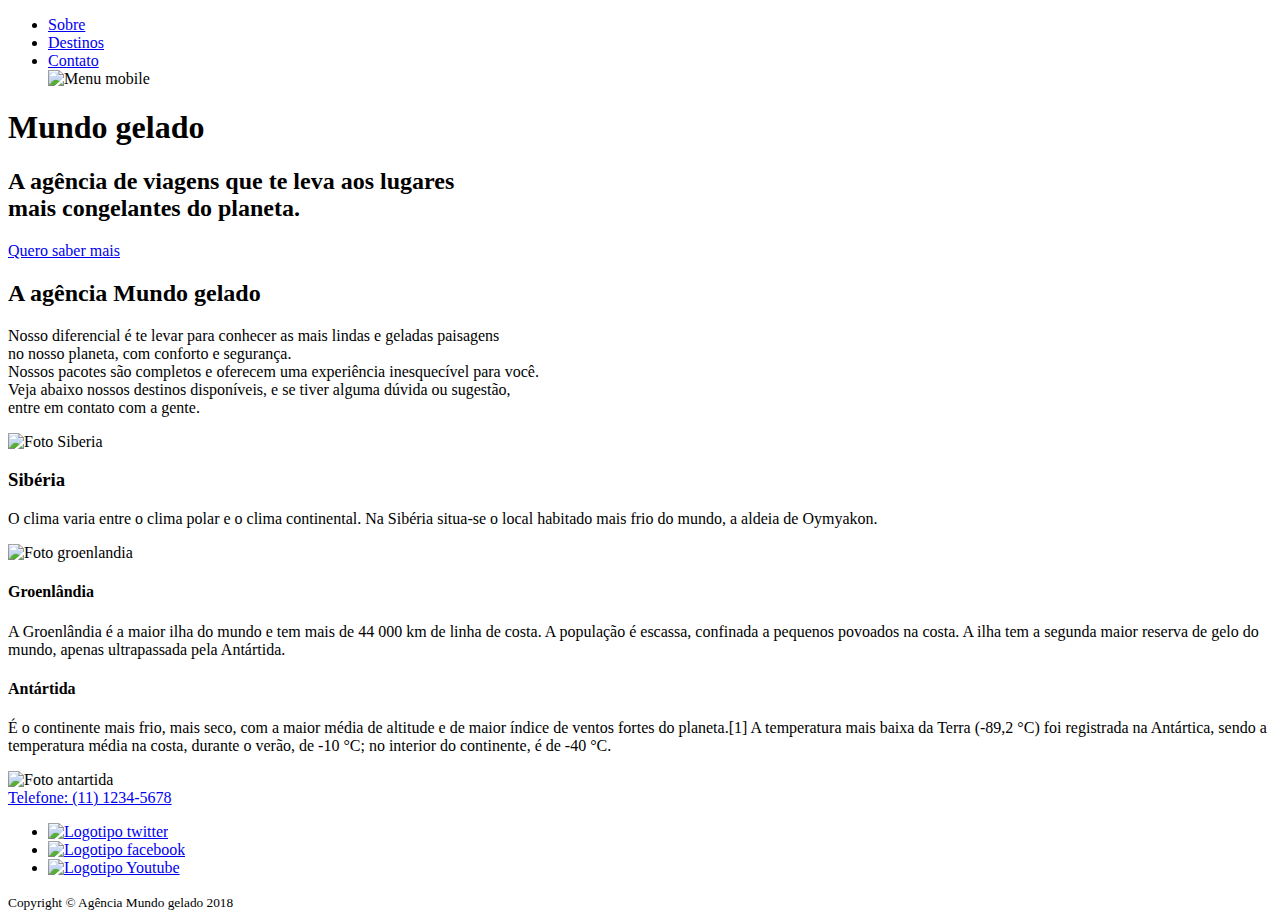
==== index.html @ 076063d7 "Primeiro commit" ====
<!DOCTYPE html>
<html lang="pt-br">

<head>
    <meta charset="utf-8">
    <link rel="stylesheet" href="css/style.css">
    <meta name="viewport" content="width=device-width, initial-scale=1, shrink-to-fit=no">
    <!-- fonte varela -->
    <link href="https://fonts.googleapis.com/css?family=Varela+Round" rel="stylesheet">
    <!-- fonte nunito -->
    <link href="https://fonts.googleapis.com/css?family=Nunito:200,200i,300,300i,400,400i,600,600i,700,700i,800,800i,900,900i" rel="stylesheet">
    <title>Agência Mundo Gelado</title>
</head>

<body>
    <section>
        <nav class="nav">
            <div class="container">
                <ul class="nav__menu">
                    <li>
                        <a href="#sobre" class="nav__link">Sobre</a>
                    </li>
                    <li>
                        <a href="#destinos" class="nav__link">Destinos</a>
                    </li>
                    <li>
                        <a href="#contato" class="nav__link">Contato</a>
                    </li>
                    <img src="img/menu-hamburger.png" alt="Menu mobile" class="nav__mobile">
                </ul>
            </div>
        </nav>
    </section>

    <main>
        <section class="banner transition">
            <h1 class="banner__title">Mundo gelado</h1>
            <h2 class="banner__subtitle">A agência de viagens que te leva aos lugares<br> mais congelantes do planeta.</h2>
            <a href="#" class="btn btn--primary banner__btn transition">Quero saber mais</a>
        </section>

        <section class="about" id="sobre">
            <h2 class="about__title">A agência Mundo gelado</h2>
            <p>Nosso diferencial é te levar para conhecer as mais lindas e geladas paisagens<br> no nosso planeta, com conforto e segurança.<br> Nossos pacotes são completos e oferecem uma experiência inesquecível para você.<br> Veja abaixo nossos destinos
                disponíveis, e se tiver alguma dúvida ou sugestão,<br> entre em contato com a gente.</p>
        </section>

        <section id="destinos">
            <div class="container">

                <div class="destination destination--siberia">
                    <img src="img/siberia-1.jpg" alt="Foto Siberia" class="destination--siberia__img">
                    <span class="destination__border"></span>
                    <div class="destination__text">
                        <h3>Sibéria</h3>
                        <p>O clima varia entre o clima polar e o clima continental. Na Sibéria situa-se o local habitado mais frio do mundo, a aldeia de Oymyakon.</p>
                    </div>
                </div>

                <div>
                    <div class="destination--groenlandia">
                        <div class="destination--groenlandia__wrapper-img">
                            <img src="img/groenlandia-1.jpg" alt="Foto groenlandia" class="destination--groenlandia__img">
                        </div>
                        <div class="destination__description destination__description--groenlandia">
                            <h4 class="destination__title">Groenlândia</h4>
                            <p class="destination_paragraph destination_paragraph--groenlandia">A Groenlândia é a maior ilha do mundo e tem mais de 44 000 km de linha de costa. A população é escassa, confinada a pequenos povoados na costa. A ilha tem a segunda maior reserva de gelo do mundo, apenas ultrapassada pela Antártida.</p>
                        </div>
                    </div>

                    <div class="destination--antartida">
                        <div class="destination__description destination__description--antartida">
                            <h4 class="destination__title">Antártida</h4>
                            <p class="destination_paragraph">É o continente mais frio, mais seco, com a maior média de altitude e de maior índice de ventos fortes do planeta.[1] A temperatura mais baixa da Terra (-89,2 °C) foi registrada na Antártica, sendo a temperatura média na costa,
                                durante o verão, de -10 °C; no interior do continente, é de -40 °C.</p>
                        </div>
                        <div class="destination--groenlandia__wrapper-img">
                            <img src="img/antartida-1.jpg" alt="Foto antartida" class="destination--antartida__img">
                        </div>
                    </div>
                </div>
            </div>
        </section>

        <footer class="footer" id="contato">
            <a href="tel:111234-5678">Telefone: (11) 1234-5678</a>
            <ul class="footer__socialmedia">
                <li>
                    <a href="https://twitter.com" target="_blank" class="footer__twitter">
                        <img src="img/twitter.png" alt="Logotipo twitter">
                    </a>
                </li>
                <li>
                    <a href="https://facebook.com" target="_blank" class="footer__facebook">
                        <img src="img/facebook.png" alt="Logotipo facebook">
                    </a>
                </li>
                <li>
                    <a href="https://youtube.com" target="_blank" class="footer__youtube">
                        <img src="img/youtube.png" alt="Logotipo Youtube">
                    </a>
                </li>
            </ul>
            <div>
                <small>Copyright © Agência Mundo gelado 2018</small>
            </div>
        </footer>
    </main>
</body>

</html>
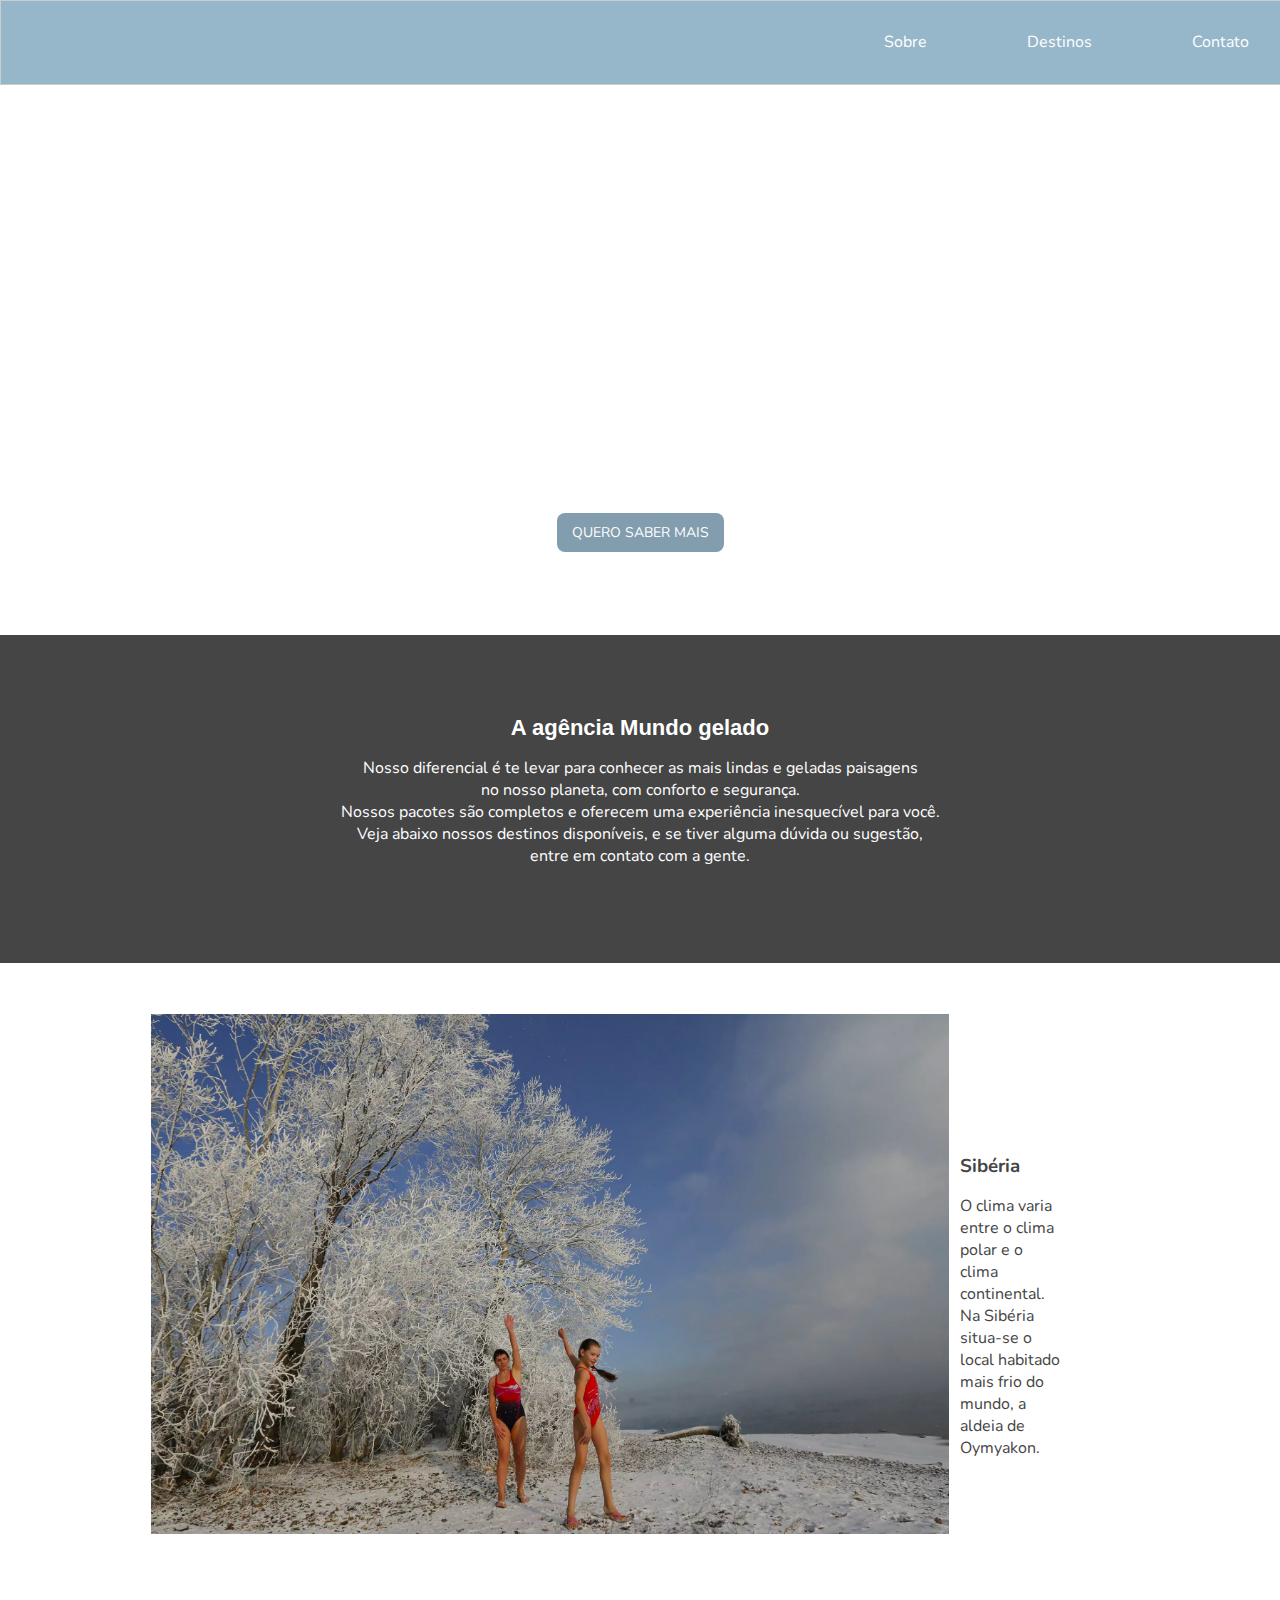
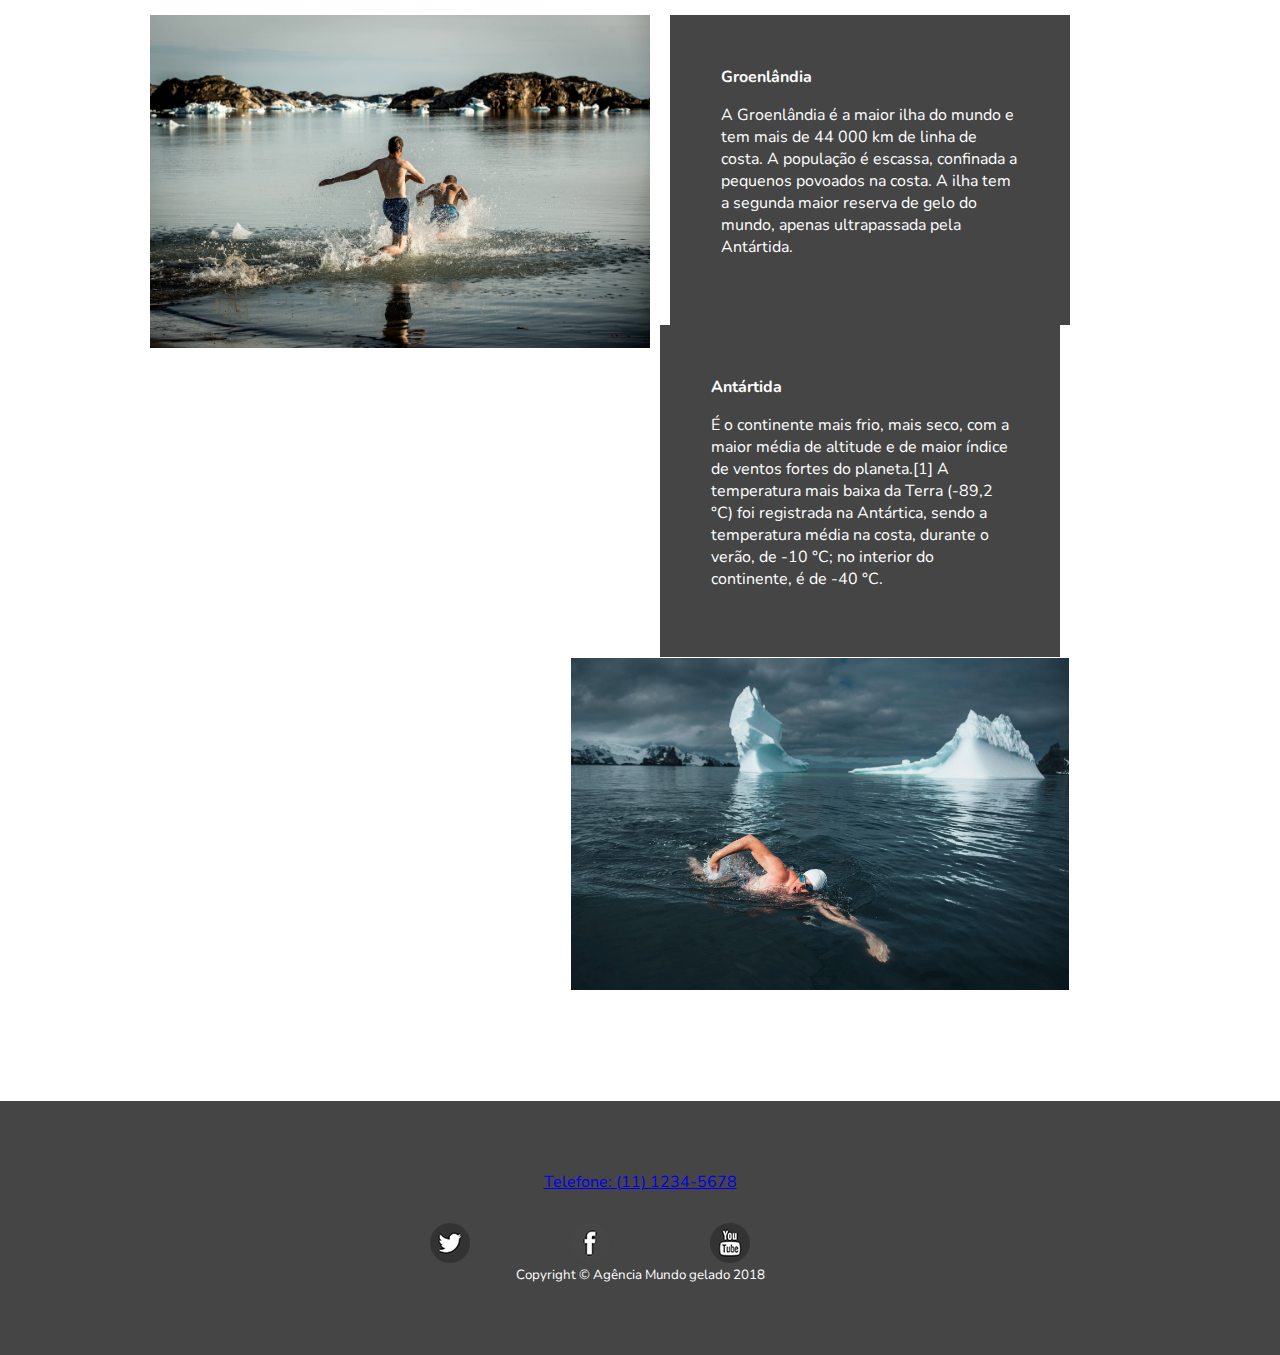
==== commit 27fd8618: "css 01" ====
--- a/index.html
+++ b/index.html
@@ -33,7 +33,7 @@
     </section>
 
     <main>
-        <section class="banner transition">
+        <section class="banner_transition">
             <h1 class="banner__title">Mundo gelado</h1>
             <h2 class="banner__subtitle">A agência de viagens que te leva aos lugares<br> mais congelantes do planeta.</h2>
             <a href="#" class="btn btn--primary banner__btn transition">Quero saber mais</a>
--- a/css/style.css
+++ b/css/style.css
@@ -0,0 +1,169 @@
+     * {
+     margin: 0;
+     padding: 0;
+     border: 0;
+     box-sizing: border-box;
+ }
+ 
+ body {
+     font-family: 'Nunito', sans-serif;
+     color: #fff;
+ }
+ 
+ h1.banner__title {
+     font-family: 'times new roman', Arial, , sans-serif;
+     font-size: 120px;
+     text-transform: uppercase;
+     color: white;
+     text-align: center;
+     justify-content: center;
+     padding: 100px;
+ }
+ 
+ section.banner_transition {
+     background-image: url("https://file.globalupload.io/3E3pnt0XK1.jpg");
+     background-size: cover;
+     height: 550px;
+     background-repeat: no-repeat;
+     text-align: center;
+     align-content: center;
+     align-items: center;
+ }
+ 
+ .nav {
+     background-color: #96b6ca;
+     width: 1350px;
+     height: 85px;
+     border: 1px solid #ccc;
+ }
+ 
+ ul li a {
+     list-style-type: none;
+     display: flex;
+     padding: 30px 100px 0px 0px;
+     text-decoration: none;
+     color: white;
+ }
+ 
+ .nav__menu {
+     display: flex;
+     float: right;
+     list-style-type: none;
+ }
+ 
+ a.btn.btn--primary.banner__btn.transition {
+     text-decoration: none;
+     color: white;
+     display: inline;
+     padding: 10px 15px;
+     text-transform: uppercase;
+     background-color: #829dad;
+     border-radius: 8px;
+     font-size: 14px;
+     flex-wrap: wrap-reverse;
+ }
+ 
+ h2.banner__subtitle {
+     font-size: 22px;
+     color: white;
+     FONT-WEIGHT: 200;
+     padding: 25px;
+     margin-top: -130px;
+ }
+ 
+ #sobre {
+     padding: 80px;
+     background-color: #454545;
+ }
+ 
+ .about {
+     text-align: center;
+     color: white;
+ }
+ 
+ h2.about__title {
+     font-family: 'Verdana', Tahoma, sans-serif;
+     font-size: 22px;
+ }
+ 
+ p {
+     display: block;
+     margin-block-start: 1em;
+     margin-block-end: 1em;
+     margin-inline-start: 0px;
+     margin-inline-end: 0px;
+ }
+ 
+ #destinos {
+     padding: 50px 200px 100px 150px;
+     display: flex;
+     flex-direction: row;
+ }
+ 
+ .destination__text {
+     /* align-items: center; */
+     padding: 140px 20px;
+     color: #454545;
+ }
+ 
+ .destination--siberia__img {
+     float: left;
+     border: transparent thin solid;
+     margin: 0px 10px 10px 0;
+     max-width: 800px;
+ }
+ 
+ .destination--groenlandia__img {
+     /* border: transparent thin solid; */
+     margin: 0px 10px 10px 0;
+     max-width: 500px;
+     float: left;
+ }
+ 
+ .destination__description.destination__description--groenlandia {
+     background-color: #454545;
+     padding: 50px;
+     border: transparent thin solid;
+     margin: 0px 10px 0px 0px;
+     max-width: 400px;
+     float: right;
+     /* padding: 25px 40px 40px 20px; */
+ }
+ 
+ .destination__description.destination__description--antartida {
+     background-color: #454545;
+     max-width: 400px;
+     float: left;
+     padding: 50px;
+     margin: 0px 10px 0px 0px;
+     border: transparent thin solid;
+     /* padding: 25px 40px 40px 20px; */
+ }
+ 
+ .destination--antartida__img {
+     border: transparent thin solid;
+     margin: 0px 10px 10px 0;
+     max-width: 500px;
+     float: right;
+ }
+ 
+ .container {}
+ 
+ #contato.footer {
+     padding: 70px;
+     background-color: #454545;
+     text-align: center;
+     text-decoration: none;
+ }
+ 
+ .footer__socialmedia {
+     display: flex;
+     list-style-type: none;
+     justify-content: center;
+     justify-items: center;
+ }
+ 
+ @media (min-width: 600px) {
+     .nav__mobile {
+         display: none;
+     }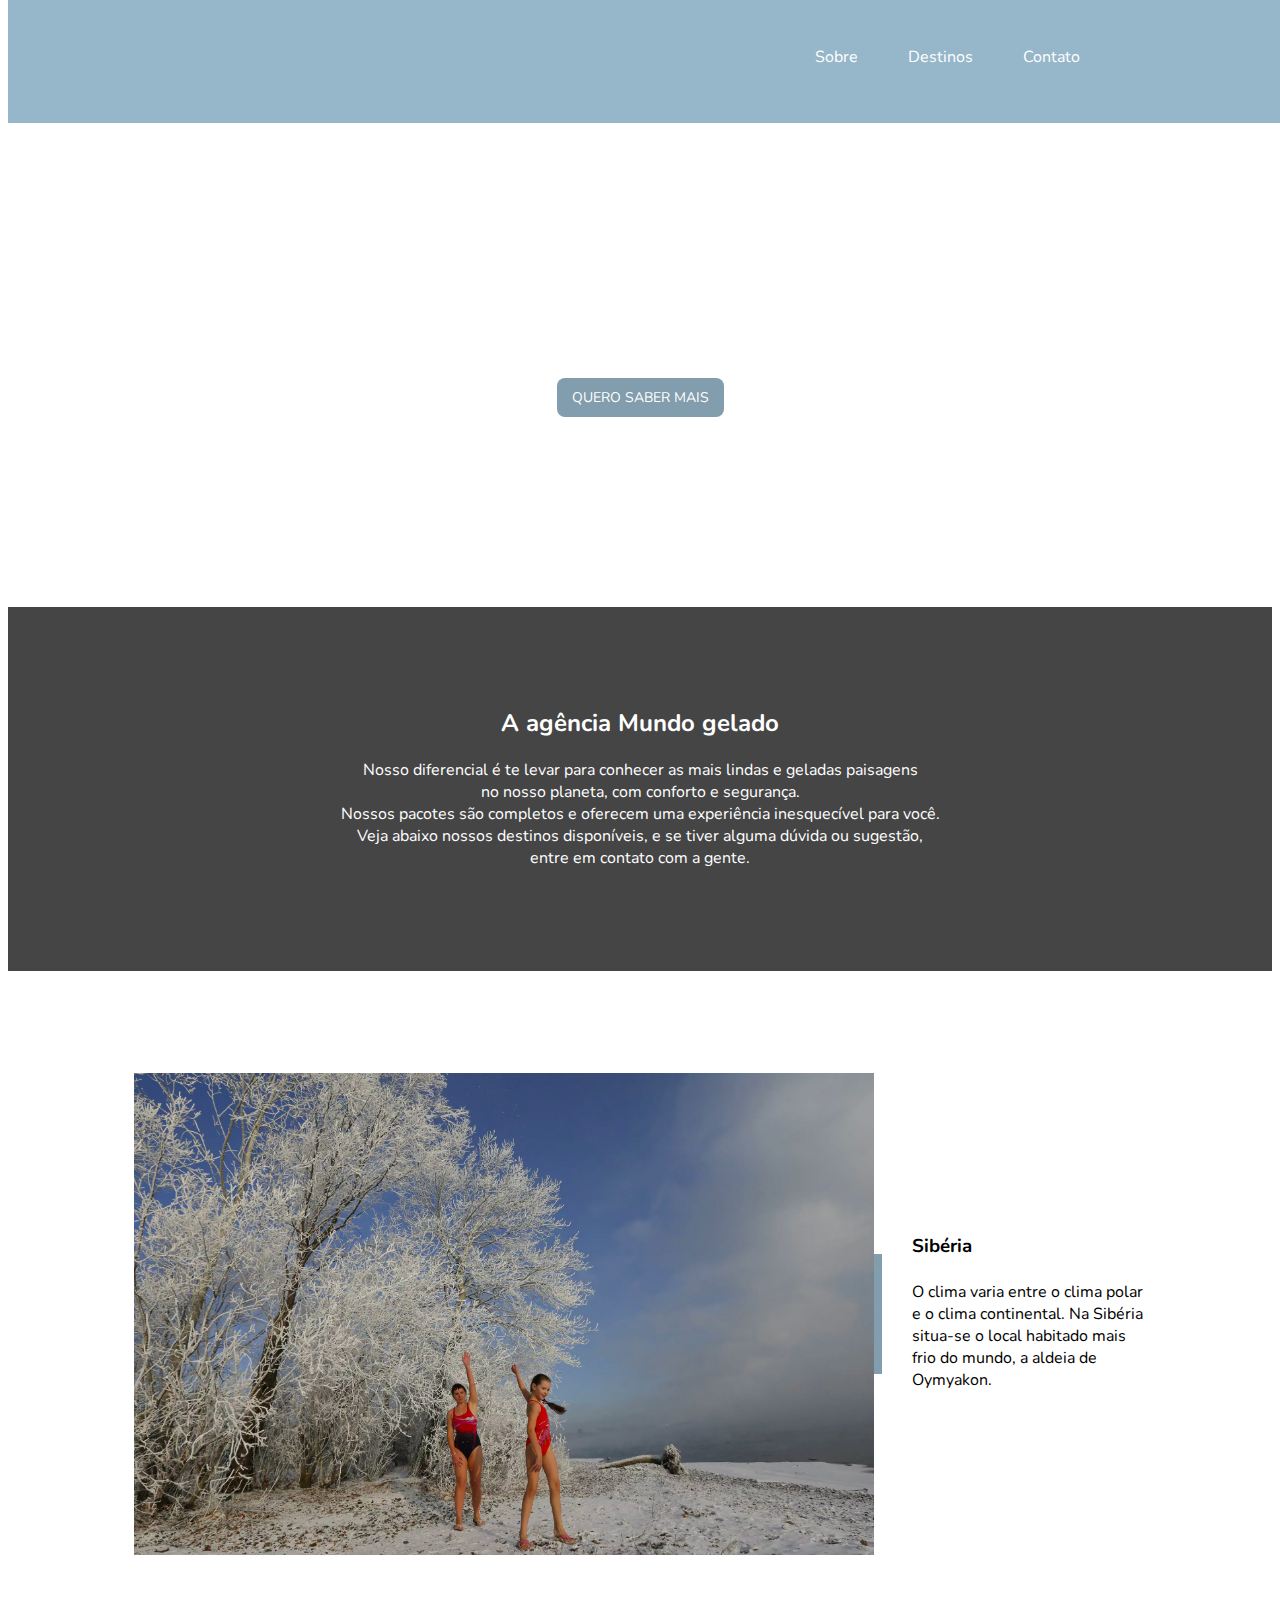
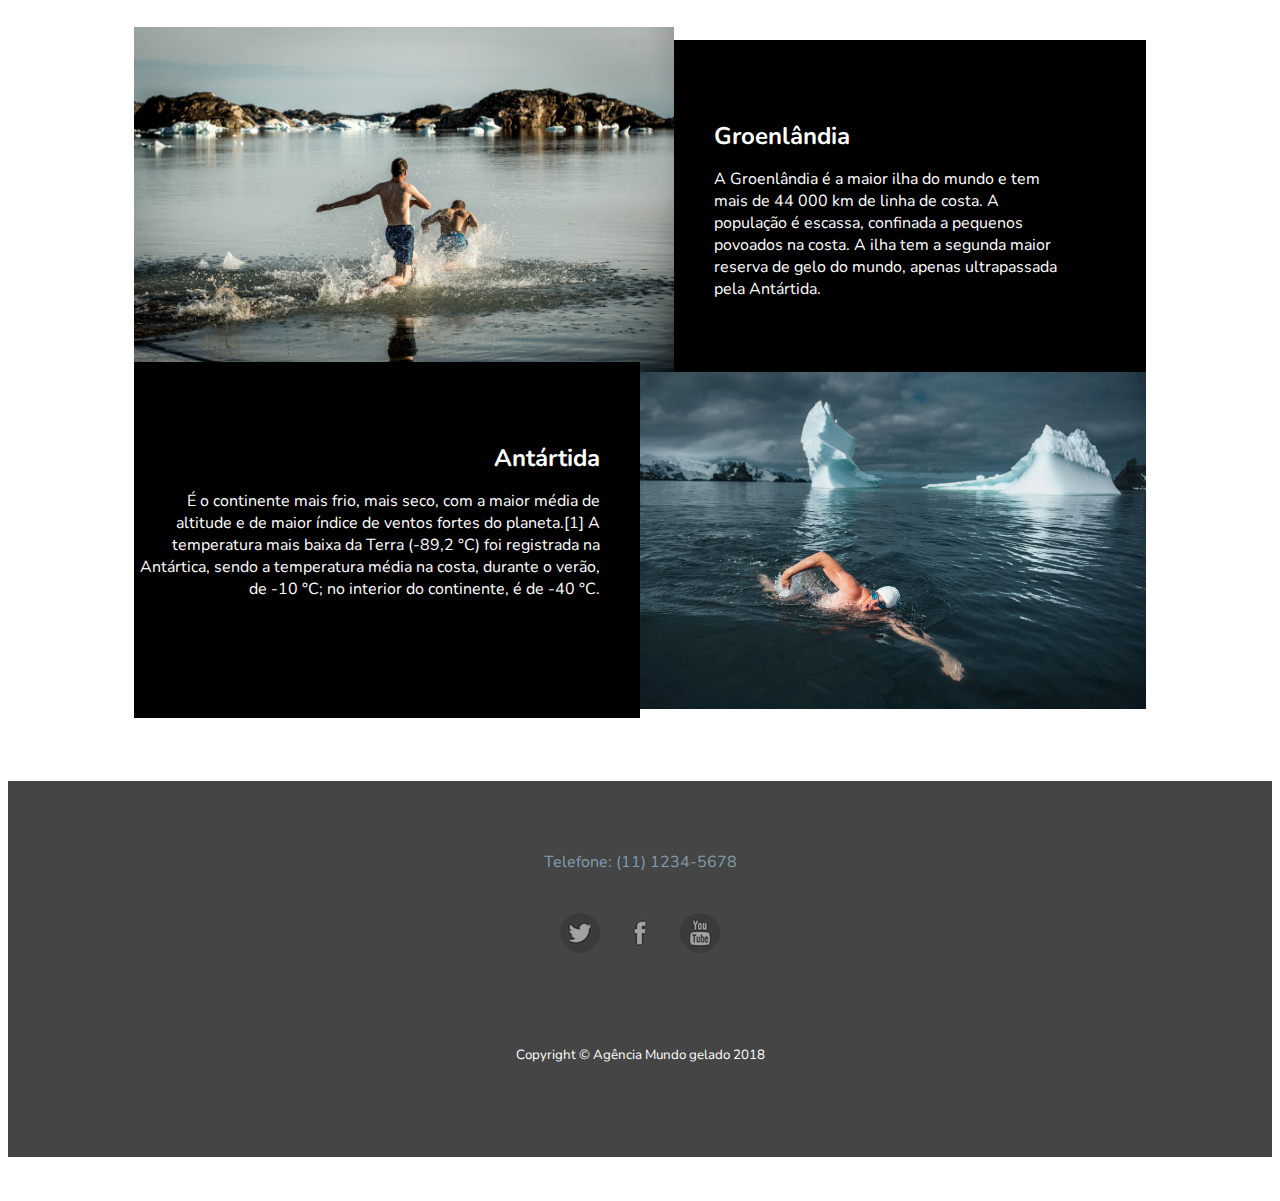
==== commit c7fcdde2: "versão final" ====
--- a/index.html
+++ b/index.html
@@ -4,6 +4,8 @@
 <head>
     <meta charset="utf-8">
     <link rel="stylesheet" href="css/style.css">
+    <link rel="stylesheet" href="css/banner.css">
+    <link rel="stylesheet" href="css/footer.css">
     <meta name="viewport" content="width=device-width, initial-scale=1, shrink-to-fit=no">
     <!-- fonte varela -->
     <link href="https://fonts.googleapis.com/css?family=Varela+Round" rel="stylesheet">
@@ -74,11 +76,11 @@
                             <p class="destination_paragraph">É o continente mais frio, mais seco, com a maior média de altitude e de maior índice de ventos fortes do planeta.[1] A temperatura mais baixa da Terra (-89,2 °C) foi registrada na Antártica, sendo a temperatura média na costa,
                                 durante o verão, de -10 °C; no interior do continente, é de -40 °C.</p>
                         </div>
-                        <div class="destination--groenlandia__wrapper-img">
-                            <img src="img/antartida-1.jpg" alt="Foto antartida" class="destination--antartida__img">
-                        </div>
+                        <!-- <div class="destination--groenlandia__wrapper-img"> -->
+                        <img src="img/antartida-1.jpg" alt="Foto antartida" class="destination--antartida__img">
                     </div>
                 </div>
+            </div>
             </div>
         </section>
 
--- a/css/style.css
+++ b/css/style.css
@@ -1,169 +1,294 @@
-     * {
-     margin: 0;
-     padding: 0;
-     border: 0;
-     box-sizing: border-box;
- }
- 
- body {
-     font-family: 'Nunito', sans-serif;
-     color: #fff;
- }
- 
- h1.banner__title {
-     font-family: 'times new roman', Arial, , sans-serif;
-     font-size: 120px;
-     text-transform: uppercase;
-     color: white;
-     text-align: center;
-     justify-content: center;
-     padding: 100px;
- }
- 
- section.banner_transition {
-     background-image: url("https://file.globalupload.io/3E3pnt0XK1.jpg");
-     background-size: cover;
-     height: 550px;
-     background-repeat: no-repeat;
-     text-align: center;
-     align-content: center;
-     align-items: center;
- }
- 
- .nav {
-     background-color: #96b6ca;
-     width: 1350px;
-     height: 85px;
-     border: 1px solid #ccc;
- }
- 
- ul li a {
-     list-style-type: none;
-     display: flex;
-     padding: 30px 100px 0px 0px;
-     text-decoration: none;
-     color: white;
- }
- 
- .nav__menu {
-     display: flex;
-     float: right;
-     list-style-type: none;
- }
- 
- a.btn.btn--primary.banner__btn.transition {
-     text-decoration: none;
-     color: white;
-     display: inline;
-     padding: 10px 15px;
-     text-transform: uppercase;
-     background-color: #829dad;
-     border-radius: 8px;
-     font-size: 14px;
-     flex-wrap: wrap-reverse;
- }
- 
- h2.banner__subtitle {
-     font-size: 22px;
-     color: white;
-     FONT-WEIGHT: 200;
-     padding: 25px;
-     margin-top: -130px;
- }
- 
- #sobre {
-     padding: 80px;
-     background-color: #454545;
- }
- 
- .about {
-     text-align: center;
-     color: white;
- }
- 
- h2.about__title {
-     font-family: 'Verdana', Tahoma, sans-serif;
-     font-size: 22px;
- }
- 
- p {
-     display: block;
-     margin-block-start: 1em;
-     margin-block-end: 1em;
-     margin-inline-start: 0px;
-     margin-inline-end: 0px;
- }
- 
- #destinos {
-     padding: 50px 200px 100px 150px;
-     display: flex;
-     flex-direction: row;
- }
- 
- .destination__text {
-     /* align-items: center; */
-     padding: 140px 20px;
-     color: #454545;
- }
- 
- .destination--siberia__img {
-     float: left;
-     border: transparent thin solid;
-     margin: 0px 10px 10px 0;
-     max-width: 800px;
- }
- 
- .destination--groenlandia__img {
-     /* border: transparent thin solid; */
-     margin: 0px 10px 10px 0;
-     max-width: 500px;
-     float: left;
- }
- 
- .destination__description.destination__description--groenlandia {
-     background-color: #454545;
-     padding: 50px;
-     border: transparent thin solid;
-     margin: 0px 10px 0px 0px;
-     max-width: 400px;
-     float: right;
-     /* padding: 25px 40px 40px 20px; */
- }
- 
- .destination__description.destination__description--antartida {
-     background-color: #454545;
-     max-width: 400px;
-     float: left;
-     padding: 50px;
-     margin: 0px 10px 0px 0px;
-     border: transparent thin solid;
-     /* padding: 25px 40px 40px 20px; */
- }
- 
- .destination--antartida__img {
-     border: transparent thin solid;
-     margin: 0px 10px 10px 0;
-     max-width: 500px;
-     float: right;
- }
- 
- .container {}
- 
- #contato.footer {
-     padding: 70px;
-     background-color: #454545;
-     text-align: center;
-     text-decoration: none;
- }
- 
- .footer__socialmedia {
-     display: flex;
-     list-style-type: none;
-     justify-content: center;
-     justify-items: center;
- }
- 
- @media (min-width: 600px) {
-     .nav__mobile {
-         display: none;
-     }+            * {
+                margin-bottom: 22px;
+                padding: 0;
+                box-sizing: border-box;
+            }
+            
+            body {
+                font-family: 'Nunito';
+                font-size: 16px;
+            }
+            
+            .container {
+                width: 960px;
+                margin: 0 auto;
+            }
+            
+            .container {
+                width: 80%;
+                margin: 0 auto;
+            }
+            
+            @media(max-width:960px) {
+                .container {
+                    width: 100%;
+                    padding: 0 4%;
+                }
+            }
+            
+            .nav {
+                background: #96b6ca;
+                position: fixed;
+                width: 100%;
+                top: 0;
+                z-index: 99;
+            }
+            
+            ul li {
+                list-style: none;
+            }
+            
+            .a:hover {
+                color: #829dad;
+            }
+            
+            a {
+                text-decoration: none;
+                color: #829dad
+            }
+            
+            .nav__link {
+                margin-right: 50px;
+                color: white;
+            }
+            
+            .nav__link :hover {
+                color: white;
+            }
+            
+            .nav__menu {
+                display: flex;
+                text-align: center;
+                justify-content: flex-end;
+                height: 85px;
+                list-style-type: none;
+                padding: 30px;
+            }
+            
+            .btn {
+                color: #fff;
+                text-transform: uppercase;
+                font-size: 14px;
+                padding: 15px 30px;
+                border-radius: 5px;
+            }
+            /* a.btn.btn--primary.banner__btn.transition {
+    color: #fff;
+    text-transform: uppercase;
+    font-size: 14px;
+    padding: 15px 30px;
+    border-radius: 5px;
+} */
+            
+            a.btn.btn--primary.banner__btn.transition {
+                text-decoration: none;
+                color: white;
+                display: inline;
+                padding: 10px 15px;
+                text-transform: uppercase;
+                background-color: #829dad;
+                border-radius: 8px;
+                font-size: 14px;
+                flex-wrap: wrap-reverse;
+            }
+            /* .btn--primary {
+    background-color: #829dad;
+} */
+            
+            .btn--primary:hover {
+                background-color: #36b0e0;
+                color: #fff;
+            }
+            
+            .banner__subtitle {
+                font-size: 22px;
+                color: white;
+                FONT-WEIGHT: 400;
+                line-height: 28px;
+            }
+            
+            #sobre {
+                padding: 80px;
+                background-color: #454545;
+            }
+            
+            .about {
+                text-align: center;
+                color: white;
+                padding: 40px;
+                background-color: #36b0e0;
+            }
+            
+            .about__title {
+                margin-bottom: 20px;
+            }
+            
+            .destination {
+                padding: 80px 0;
+            }
+            
+            .destination__border {
+                width: 30px;
+                height: 120px;
+                display: block;
+                background-color: #829dad;
+            }
+            
+            @media(max-width:960px) {
+                .destination__border {
+                    display: none;
+                }
+            }
+            
+            #destinos {
+                display: block;
+            }
+            
+            .destination__text {
+                margin-left: 30px;
+            }
+            
+            .destination--siberia {
+                display: flex;
+                align-items: center;
+                justify-content: center;
+            }
+            
+            @media(max-width:960px) {
+                .destination--siberia {
+                    display: block;
+                    text-align: center;
+                }
+            }
+            
+            .destination--siberia__img {
+                max-width: 740px;
+                width: 100%;
+                height: auto;
+                display: block;
+            }
+            
+            @media(max-width:960px) {
+                .destination--siberia__img {
+                    max-width: 100%;
+                }
+            }
+            
+            @media(max-width:960px) {
+                .destination--groenlandia,
+                .destination--antartida {
+                    display: block;
+                    height: auto;
+                }
+                .destination--groenlandia {
+                    margin-bottom: 40px;
+                }
+            }
+            /* .subir {
+    margin: auto 0;
+} */
+            /* .destination--groenlandia__wrapper-img,
+        .destination--antartida__wrapper-img {} */
+            
+            .destination--antartida {
+                display: flex;
+                align-items: center;
+                justify-content: center;
+                height: 300px;
+            }
+            
+            .destination--groenlandia {
+                display: flex;
+                align-items: center;
+                justify-content: center;
+                height: 300px;
+            }
+            
+            .destination--groenlandia__img {
+                max-height: 360px;
+                /* width: 50%; */
+                height: auto;
+                display: block;
+            }
+            
+            .destination--antartida__img {
+                max-height: 354px;
+                width: 50%;
+                height: auto;
+                display: block;
+            }
+            
+            .destination__description {
+                height: 356px;
+                background-color: black;
+                width: 50%;
+                display: inline-block;
+            }
+            
+            .destination__description--groenlandia {
+                padding-left: 40px;
+                display: inline-block;
+            }
+            
+            .destination__description--antartida {
+                padding-right: 40px;
+                text-align: right;
+            }
+            
+            @media(max-width:960px) {
+                .destination--groenlandia__img,
+                .destination--antartida__img {
+                    max-height: 100%;
+                }
+            }
+            
+            .destination__title {
+                margin-bottom: 10px;
+                color: #fff;
+                font-size: 24px;
+                margin-top: 80px;
+            }
+            
+            @media(max-width:960px) {
+                .destination__title {
+                    margin-top: 0;
+                }
+            }
+            
+            .destination_paragraph {
+                color: white;
+            }
+            
+            .destination_paragraph--groenlandia {
+                max-width: 80%;
+            }
+            
+            @media(max-width:960px) {
+                .destination_paragraph--groenlandia {
+                    max-width: 100%;
+                }
+            }
+            
+            @media(max-width:960px) {
+                .destination__description {
+                    text-align: center;
+                    padding: 40px;
+                    width: 100%;
+                }
+                .destination--groenlandia__wrapper-img,
+                .destination--antartida__wrapper-img {
+                    width: 50%;
+                }
+            }
+            
+            @media(max-width:960px) {
+                .destination__description--antartida {
+                    text-align: center;
+                }
+            }
+            
+            @media (min-width: 600px) {
+                .nav__mobile {
+                    display: none;
+                }
+            }--- a/css/banner.css
+++ b/css/banner.css
@@ -0,0 +1,50 @@
+.banner__title {
+    font-family: 'varela round ';
+    font-size: 105px;
+    text-transform: uppercase;
+    color: white;
+    font-weight: 100;
+    letter-spacing: 8px;
+    padding-top: 80px;
+}
+
+@media(max-width:1024px) {
+    .banner__title {
+        font-size: 80px;
+    }
+}
+
+@media(max-width:850px) {
+    .banner__title {
+        font-size: 60px;
+    }
+}
+
+section.banner_transition {
+    background-image: url("https://file.globalupload.io/3E3pnt0XK1.jpg");
+    background-size: cover;
+    height: 500px;
+    background-repeat: no-repeat;
+    text-align: center;
+    background-position: center;
+    margin-top: 85px;
+    background-size: cover;
+}
+
+@media( max-width: 420px) {
+    .banner {
+        height: 400px;
+        background-position: -360px 0;
+    }
+}
+
+@media(max-width:850px) {
+    .banner__subtitle {
+        font-size: 18px;
+    }
+}
+
+.banner_btn {
+    display: inline-block;
+    margin-top: 40px;
+}--- a/css/footer.css
+++ b/css/footer.css
@@ -0,0 +1,34 @@
+.footer {
+    background-color: #161616;
+    text-align: center;
+    margin-top: 80px;
+    padding: 40px;
+    color: white;
+}
+
+#contato.footer {
+    padding: 70px;
+    background-color: #454545;
+    text-align: center;
+    text-decoration: none;
+}
+
+.footer__socialmedia {
+    display: flex;
+    align-items: center;
+    justify-content: center;
+    margin: 40px 0;
+}
+
+.footer__twitter,
+.footer__facebook,
+.footer__youtube {
+    opacity: 0.5;
+    margin: 0 10px;
+}
+
+.footer__twitter:hover,
+.footer__facebook:hover,
+.footer__youtube:hover {
+    opacity: 1;
+}